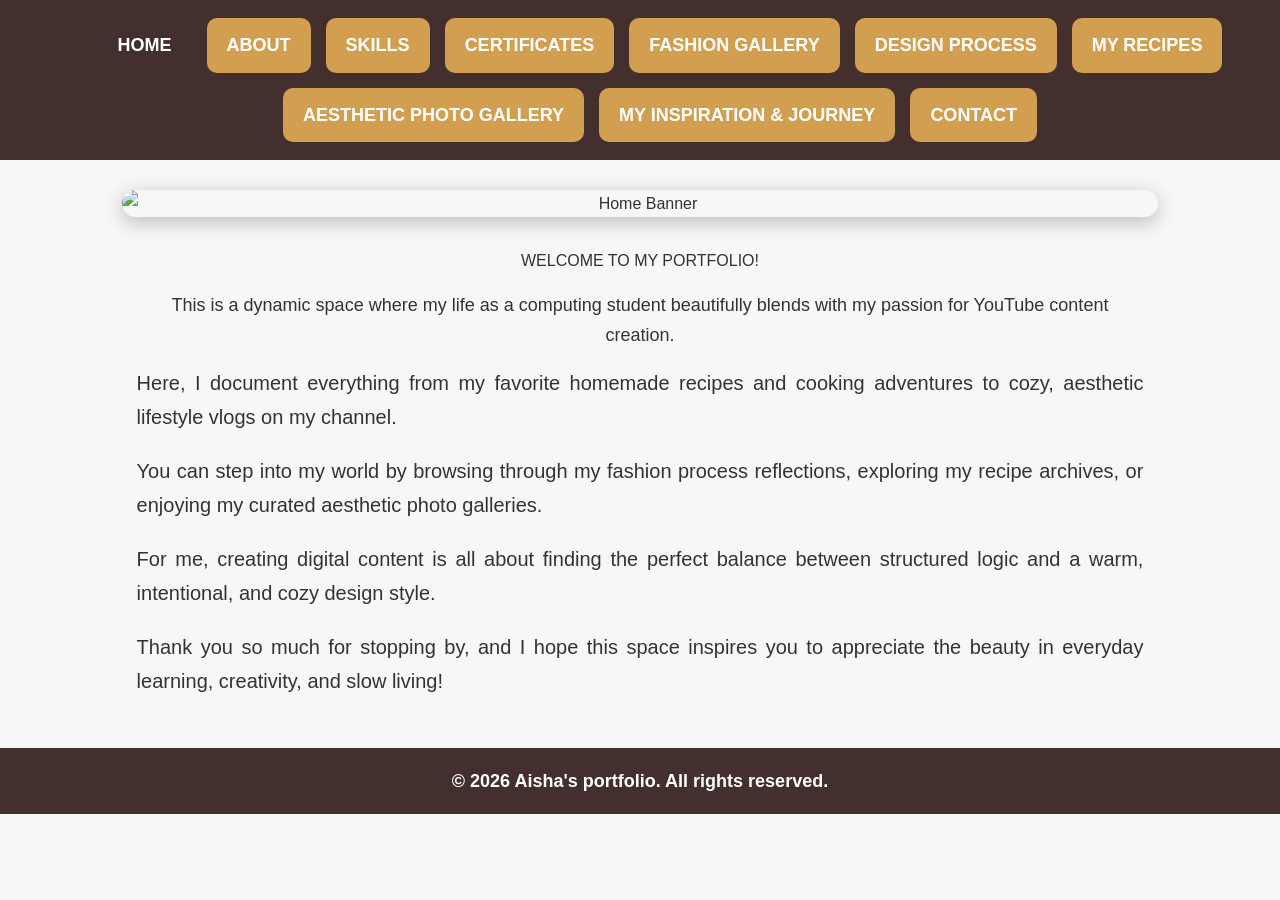
==== index.html @ 5b529f92 "Add files via upload" ====
<!DOCTYPE html>
<html lang="en">
<head>
    <meta charset="UTF-8">
    <meta name="viewport" content="width=device-width, initial-scale=1.0">
    <title>My Portfolio | Home</title>
        <link rel="stylesheet" href="style.css">
</head>
<body>
    <div class="hero">
        <header>
            <nav>
                <ul class="nav-links">
                    <li class="current"><a href="index.html">HOME</a></li>
                    <li><a href="about.html">ABOUT</a></li>
                    <li><a href="skills.html">SKILLS</a></li>
                    <li><a href="certificate.html">CERTIFICATES</a></li>
                    <li><a href="fashion-gallery.html">FASHION GALLERY</a></li>
                    <li><a href="design-process.html">DESIGN PROCESS</a></li>
                    <li><a href="my-recipes.html">MY RECIPES</a></li>
                    <li><a href="aesthetic.html">AESTHETIC PHOTO GALLERY</a></li>
                    <li><a href="journey.html">MY INSPIRATION & JOURNEY</a></li>
                    <li><a href="contact.html">CONTACT</a></li>
                </ul>
            </nav>
        </header>
               <main>
            <div class="hero-banner">
                  <main>
    <div class="hero-banner">
        <img src="img/home-banner.png" alt="Home Banner" class="banner-img" height="40%" width="100%">
       <div class ="detail"
 <h1 class="home-para"><span>WELCOME TO MY PORTFOLIO!</span></h1>
   <p>This is a dynamic space where my life as a computing student beautifully blends with my passion for YouTube content creation.</p>
<p class="home-para">Here, I document everything from my favorite homemade recipes and cooking adventures to cozy, aesthetic lifestyle vlogs on my channel.</p>
<p class="home-para">You can step into my world by browsing through my fashion process reflections, exploring my recipe archives, or enjoying my curated aesthetic photo galleries.</p>
<p class="home-para">For me, creating digital content is all about finding the perfect balance between structured logic and a warm, intentional, and cozy design style.</p>
<p class="home-para">Thank you so much for stopping by, and I hope this space inspires you to appreciate the beauty in everyday learning, creativity, and slow living!</p>
      
       </div>
        </main>
    </div>
    <footer>© 2026 Aisha's portfolio. All rights reserved.</footer>

</body>
</html>
---- style.css ----
/* ===========================
   GENERAL
=========================== */

*{
    margin:0;
    padding:0;
    box-sizing:border-box;
}

body{
    font-family:Arial, Helvetica, sans-serif;
    background:#f7f7f7;
    color:#333;
    line-height:1.7;
}

/* ===========================
   HEADER
=========================== */

header{
    background:#43302E;
    padding:18px;
}

/* ===========================
   NAVIGATION
=========================== */

.nav-links{
    display:flex;
    justify-content:center;
    flex-wrap:wrap;
    list-style:none;
    gap:15px;
}

.nav-links li a{

    text-decoration:none;
    color:white;
    background:#D29F51;

    padding:12px 20px;

    border-radius:10px;

    font-weight:bold;

    transition:.4s;
}

.nav-links li a:hover{

    background:#43302E;

    color:#43302E;

    transform:translateY(-3px);
}

/* Current page */

.current a{

    background:#43302E !important;

    color:white;
}

/* ===========================
   HOME PAGE
=========================== */

.hero-banner{

    width:90%;

    margin:30px auto;

    text-align:center;
}

.banner-img{

    width:100%;

    border-radius:15px;

    box-shadow:0px 5px 20px rgba(0,0,0,.25);
}

.detail{

    margin-top:30px;
}

.detail h1{

    font-size:40px;

    margin-bottom:20px;
}

.detail h1 span{

    color:#43302E;

    font-weight:bold;
}

.home-para{

    font-size:20px;

    margin-bottom:20px;

    text-align:justify;
}

/* ===========================
   ABOUT PAGE
=========================== */

.about-banner{

    display:flex;

    justify-content:center;

    align-items:center;

    flex-direction:column;

    margin:40px auto;
}

.about-banner img{

    width:320px;

    max-width:90%;

    border:8px solid #43302E;

    border-radius:20px;

    padding:10px;

    background:white;

    box-shadow:0 0 25px rgba(0,0,0,.3);
}

.about-banner .detail{

    margin-top:25px;

    text-align:center;

    width:85%;
}

/* ===========================
   RECIPE PAGE
=========================== */

h1,h2{

    text-align:center;

    margin:20px;
}

p{

    margin:15px;

    font-size:18px;
}

ul,ol{

    margin-left:40px;

    font-size:18px;
}

img{

    display:block;

    margin:25px auto;
}
footer {
  width: 100%;
  box-sizing: border-box;
  display: block;
  clear: both; /* Prevents floating elements from breaking it */
}

/* ===========================
   FASHION GALLERY
=========================== */

.fashion-img{

    width:80%;

    display:block;

    margin:20px auto;

    border-radius:15px;

    border:6px solid #43302E;

    box-shadow:0 0 20px rgba(0,0,0,.25);
}

figcaption{

    text-align:center;

    font-weight:bold;

    color:black;

    margin-bottom:20px;
}
footer {
  width: 100%;
  box-sizing: border-box;
  display: block;
  clear: both; /* Prevents floating elements from breaking it */
}


/* ===========================
   FOOTER
=========================== */

footer{

    margin-top:50px;

    background:#43302E;

    color:white;

    text-align:center;

    padding:18px;

    font-size:18px;

    font-weight:bold;
}

/* ===========================
   MOBILE
=========================== */

@media(max-width:768px){

.nav-links{

flex-direction:row;

justify-content:center;

gap:10px;

}

.nav-links li a{

padding:10px 15px;

font-size:14px;

}

.detail h1{

font-size:30px;

}

.home-para{

font-size:18px;

}

}
/* Base navigation links (Default style - plain text) */
.nav-links a {
  text-decoration: none;
  color: #ffffff; /* White text */
  padding: 10px 20px;
  display: inline-block;
  font-weight: bold;
  border-radius: 15px; /* Keeps your nice rounded edges */
  transition: background-color 0.3s ease;
}

/* The active page indicator (Your beautiful coffee-brown background color) */
.nav-links a.current-page {
  background-color: #43302E; /* Dark coffee brown from your footer */
  color: #43302E;
}
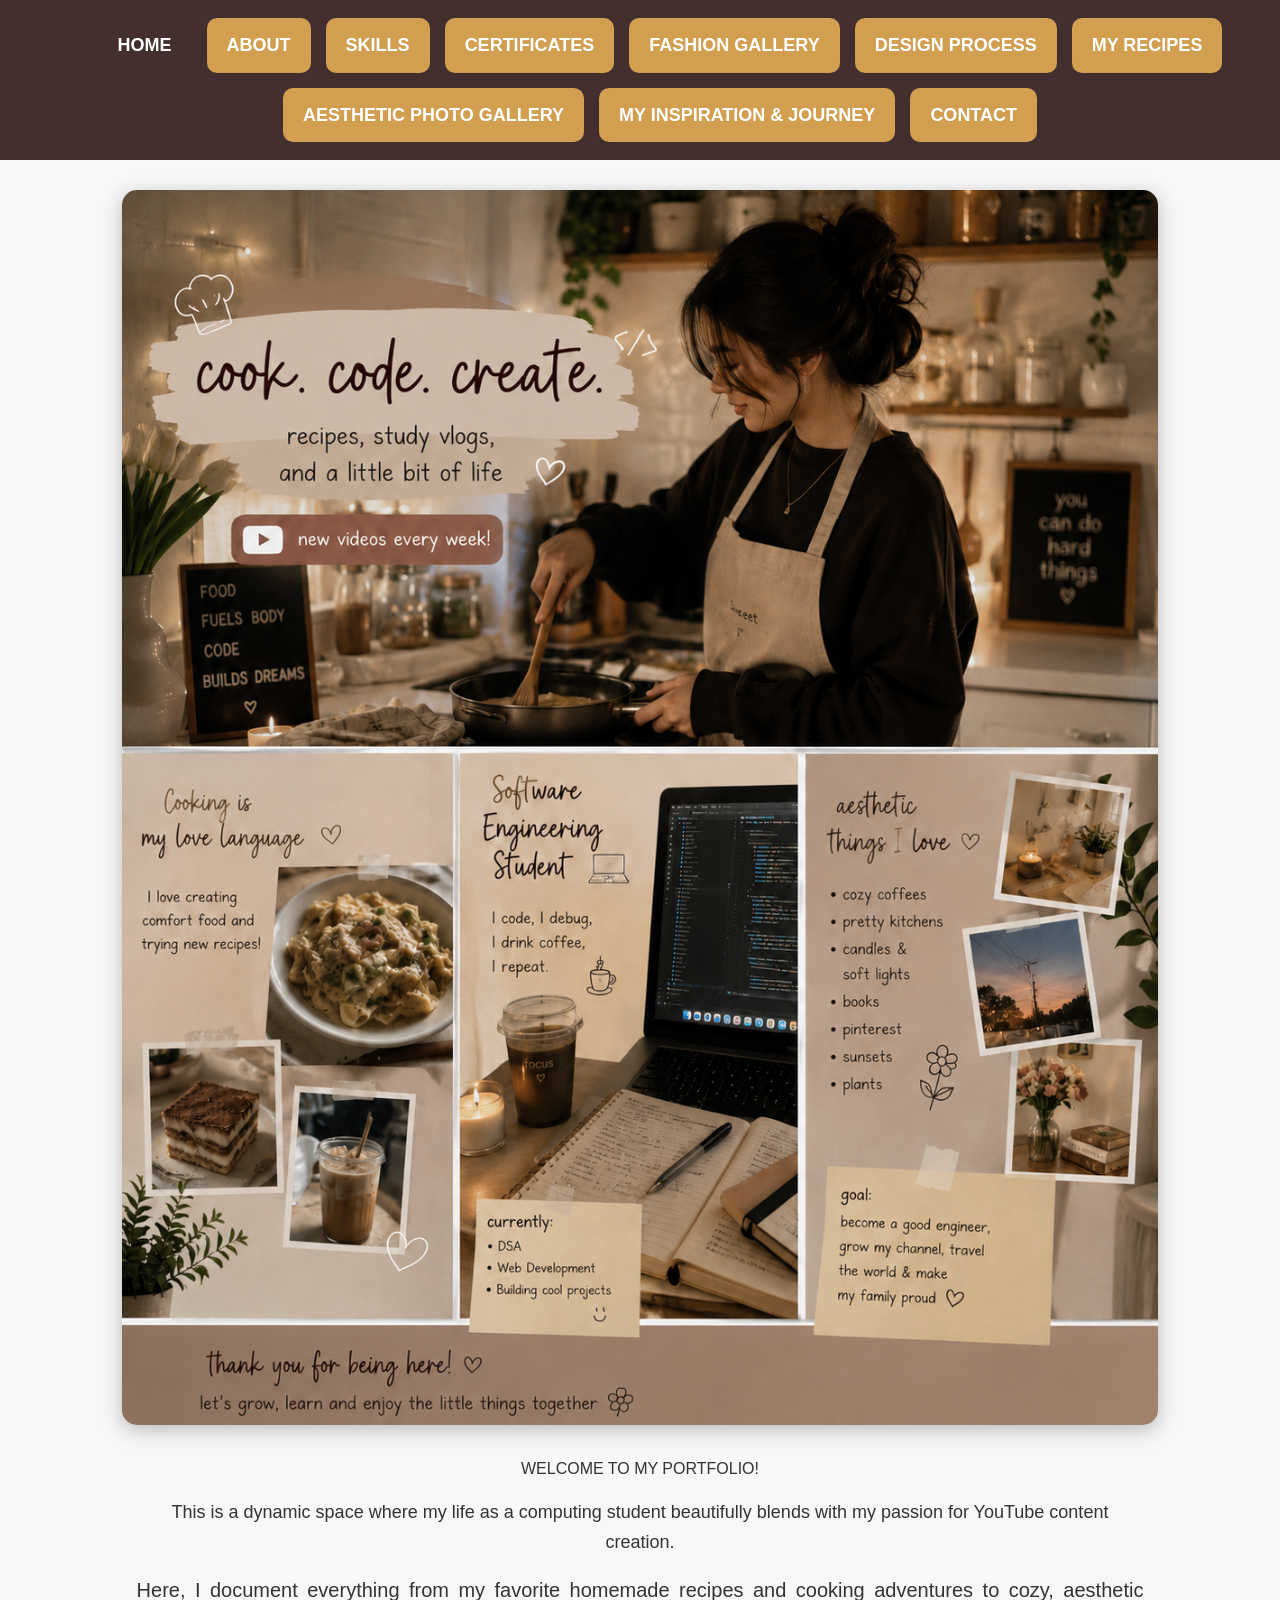
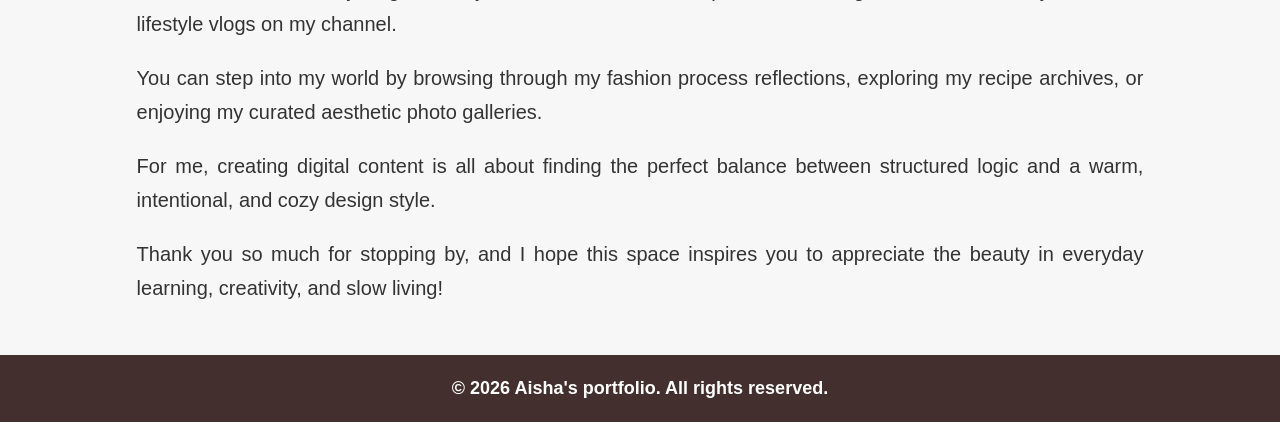
==== commit 94d6ea2e: "Update index.html" ====
--- a/index.html
+++ b/index.html
@@ -28,7 +28,7 @@
             <div class="hero-banner">
                   <main>
     <div class="hero-banner">
-        <img src="img/home-banner.png" alt="Home Banner" class="banner-img" height="40%" width="100%">
+        <img src="home-banner.png" alt="Home Banner" class="banner-img" height="40%" width="100%">
        <div class ="detail"
  <h1 class="home-para"><span>WELCOME TO MY PORTFOLIO!</span></h1>
    <p>This is a dynamic space where my life as a computing student beautifully blends with my passion for YouTube content creation.</p>
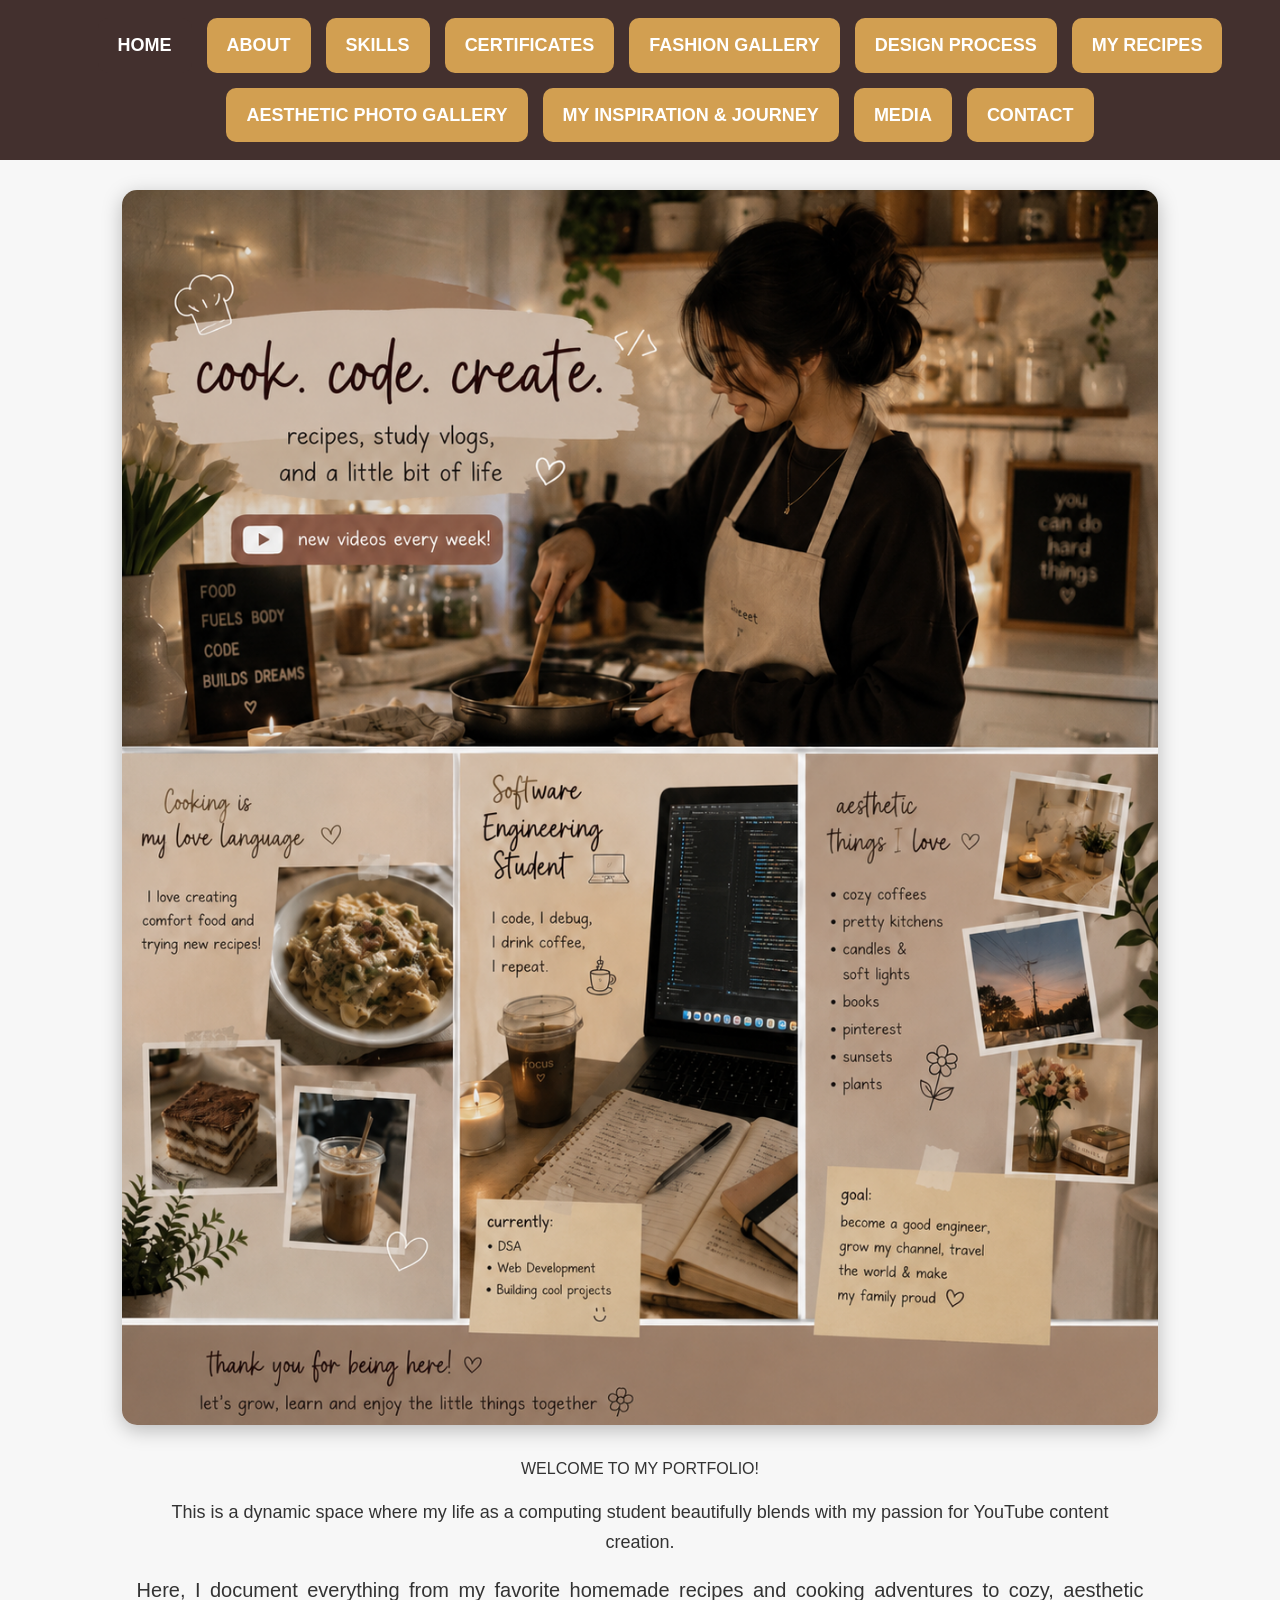
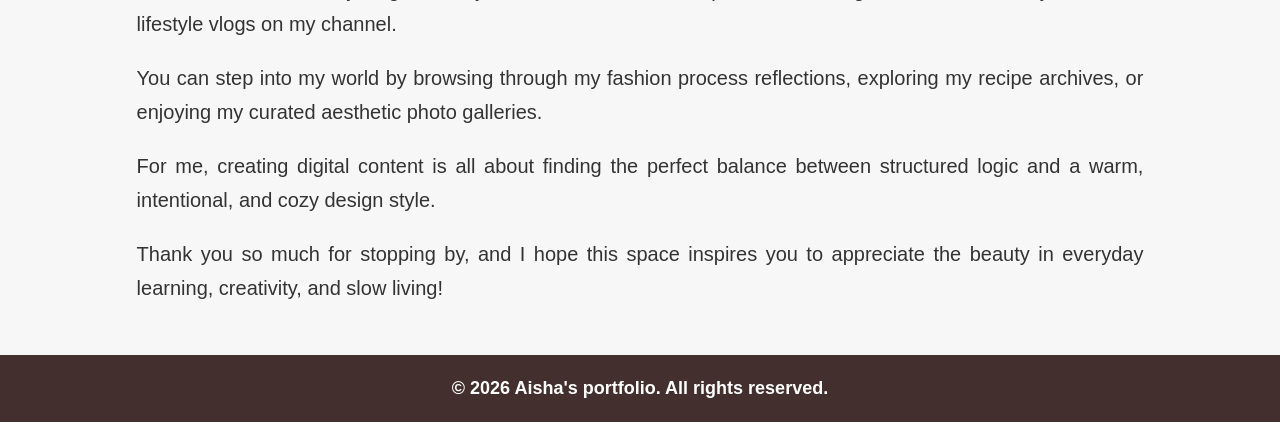
==== commit 1dafa9ec: "Update index.html" ====
--- a/index.html
+++ b/index.html
@@ -19,7 +19,8 @@
                     <li><a href="design-process.html">DESIGN PROCESS</a></li>
                     <li><a href="my-recipes.html">MY RECIPES</a></li>
                     <li><a href="aesthetic.html">AESTHETIC PHOTO GALLERY</a></li>
-                    <li><a href="journey.html">MY INSPIRATION & JOURNEY</a></li>
+                    <li><a href="my-journey.html">MY INSPIRATION & JOURNEY</a></li>
+                    <li><a href="media.html">MEDIA</a></li>
                     <li><a href="contact.html">CONTACT</a></li>
                 </ul>
             </nav>
--- a/style.css
+++ b/style.css
@@ -311,3 +311,12 @@
   background-color: #43302E; /* Dark coffee brown from your footer */
   color: #43302E;
 }
+/* ===========================
+   MEDIA 
+=========================== */
+h3,h3{
+
+    text-align:center;
+
+    margin:20px;
+}
